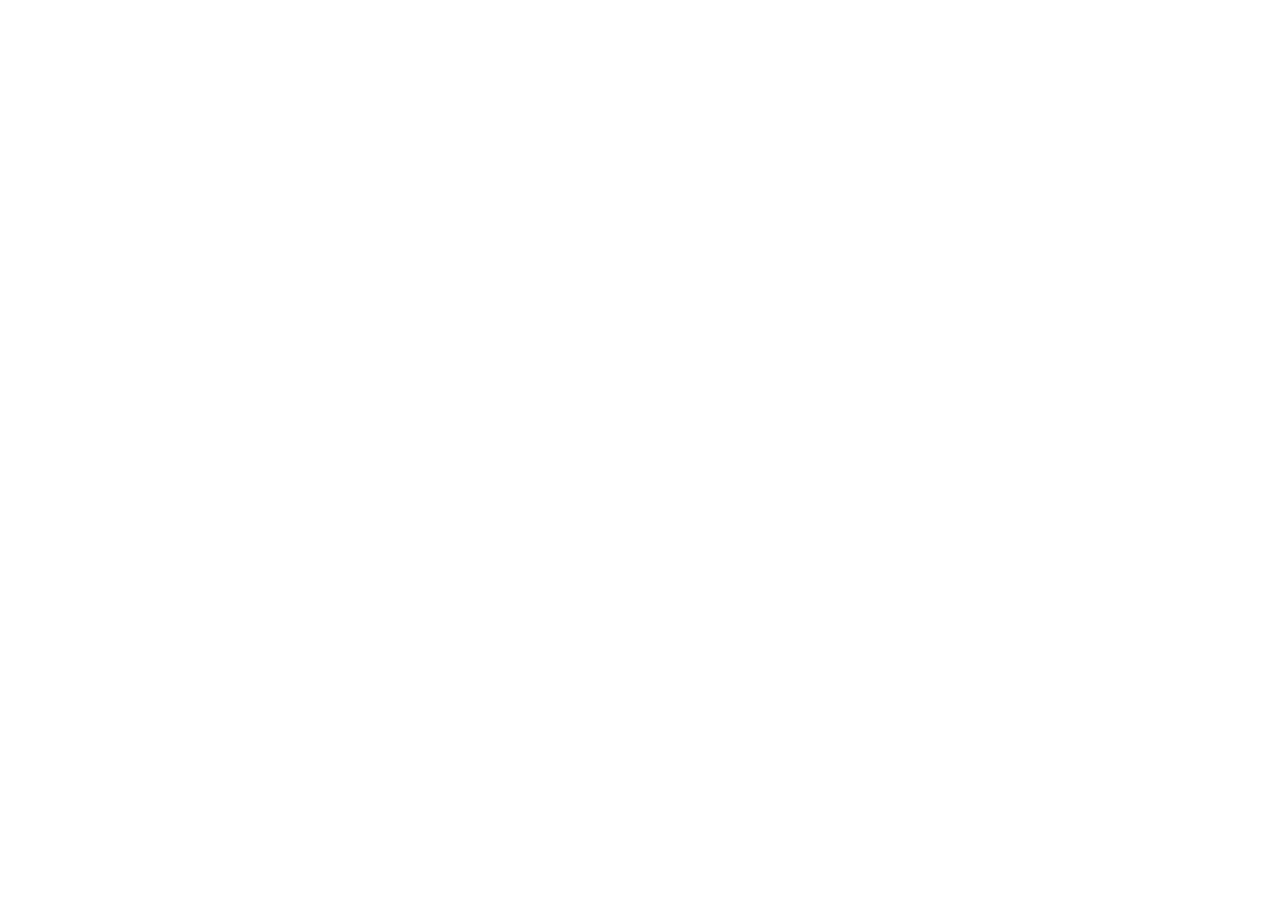
==== TicTacBox/index.html @ 0f04a87a "Cretaing TicTac box unsing Javscript html and css" ====
<!DOCTYPE html>
<html lang="en">
<head>
    <meta charset="UTF-8">
    <meta name="viewport" content="width=device-width, initial-scale=1.0">
    <title>Tic Tac</title>
    <link rel="stylesheet" href="./index.css">
</head>
<body>
    

    <script src="./index.js"></script>
</body>
</html>
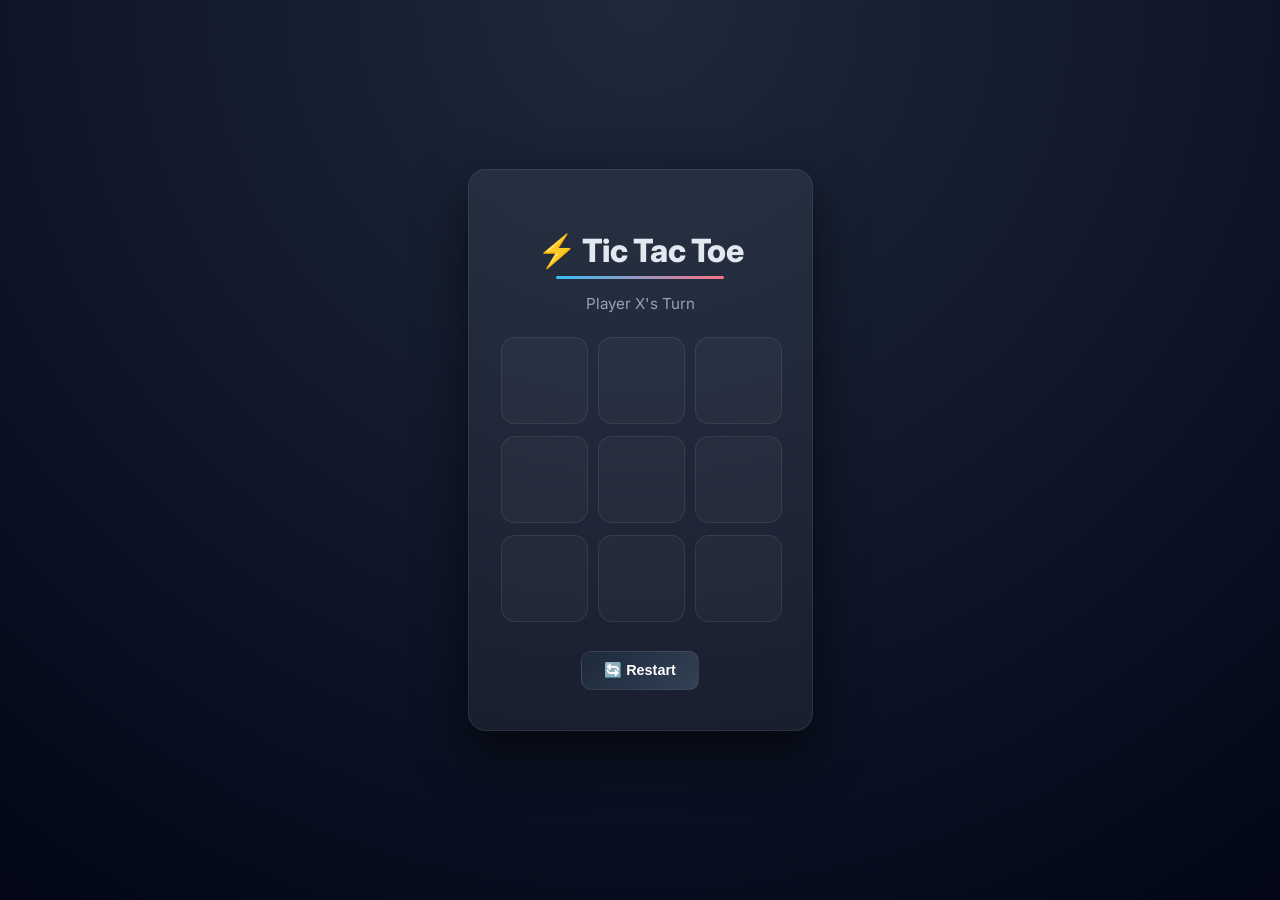
==== commit f0bb68cf: "Used chatgpt to build my ui part to make it look modern" ====
--- a/TicTacBox/index.html
+++ b/TicTacBox/index.html
@@ -3,11 +3,36 @@
 <head>
     <meta charset="UTF-8">
     <meta name="viewport" content="width=device-width, initial-scale=1.0">
-    <title>Tic Tac</title>
+    <title>Tic Tac Toe Pro</title>
+    <link href="https://fonts.googleapis.com/css2?family=Inter:wght@400;700;800&display=swap" rel="stylesheet">
     <link rel="stylesheet" href="./index.css">
 </head>
 <body>
     
+    <div class="container">
+        <h1>⚡ Tic Tac Toe</h1>
+
+        <!-- status -->
+        <p id="status">Player X's Turn</p>
+
+        <!-- board -->
+        <div class="board">
+            <div class="cell" data-index="0"></div>
+            <div class="cell" data-index="1"></div>
+            <div class="cell" data-index="2"></div>
+
+            <div class="cell" data-index="3"></div>
+            <div class="cell" data-index="4"></div>
+            <div class="cell" data-index="5"></div>
+
+            <div class="cell" data-index="6"></div>
+            <div class="cell" data-index="7"></div>
+            <div class="cell" data-index="8"></div>
+        </div>
+
+        <!-- restart -->
+        <button id="restartBtn">🔄 Restart</button>
+    </div>
 
     <script src="./index.js"></script>
 </body>
--- a/TicTacBox/index.css
+++ b/TicTacBox/index.css
@@ -0,0 +1,141 @@
+:root {
+    --bg: #0b1220;
+    --card: rgba(255, 255, 255, 0.06);
+    --border: rgba(255, 255, 255, 0.08);
+    --text: #e2e8f0;
+    --muted: #94a3b8;
+
+    --x: #38bdf8;
+    --o: #fb7185;
+
+    --radius: 18px;
+}
+
+body {
+    font-family: 'Inter', sans-serif;
+    background: radial-gradient(circle at top, #1e293b, #020617);
+    color: var(--text);
+    display: flex;
+    justify-content: center;
+    align-items: center;
+    height: 100vh;
+    margin: 0;
+}
+
+/* container */
+.container {
+    background: var(--card);
+    border: 1px solid var(--border);
+    padding: 2.5rem 2rem;
+    border-radius: var(--radius);
+    box-shadow: 0 20px 50px rgba(0,0,0,0.6);
+    text-align: center;
+    width: fit-content;
+}
+
+/* title */
+h1 {
+    font-size: 2rem;
+    font-weight: 800;
+    margin-bottom: 0.3rem;
+    letter-spacing: -0.5px;
+}
+
+/* subtle gradient underline */
+h1::after {
+    content: "";
+    display: block;
+    width: 60%;
+    height: 3px;
+    margin: 6px auto 0;
+    border-radius: 10px;
+    background: linear-gradient(to right, var(--x), var(--o));
+}
+
+/* status */
+#status {
+    font-size: 0.95rem;
+    color: var(--muted);
+    margin-bottom: 1.5rem;
+}
+
+/* board */
+.board {
+    display: grid;
+    grid-template-columns: repeat(3, 85px);
+    gap: 12px;
+    margin-bottom: 1.8rem;
+}
+
+/* cells */
+.cell {
+    width: 85px;
+    height: 85px;
+    border-radius: 14px;
+    background: rgba(255,255,255,0.03);
+    border: 1px solid var(--border);
+    display: flex;
+    justify-content: center;
+    align-items: center;
+    font-size: 2rem;
+    font-weight: 700;
+    cursor: pointer;
+    transition: all 0.2s ease;
+}
+
+/* hover */
+.cell:hover {
+    background: rgba(255,255,255,0.08);
+    transform: translateY(-2px) scale(1.03);
+}
+
+/* click feel */
+.cell:active {
+    transform: scale(0.95);
+}
+
+/* disable hover if filled */
+.cell:not(:empty) {
+    cursor: default;
+    transform: none;
+}
+
+/* X and O styling based on text */
+.cell {
+    color: var(--text);
+}
+
+/* add glow effect manually via nth-child trick (visual improvement) */
+.cell:nth-child(odd):not(:empty) {
+    color: var(--x);
+    text-shadow: 0 0 12px rgba(56,189,248,0.4);
+}
+
+.cell:nth-child(even):not(:empty) {
+    color: var(--o);
+    text-shadow: 0 0 12px rgba(251,113,133,0.4);
+}
+
+/* restart button */
+#restartBtn {
+    background: linear-gradient(135deg, #1e293b, #334155);
+    color: white;
+    border: 1px solid var(--border);
+    padding: 10px 22px;
+    border-radius: 10px;
+    font-size: 0.9rem;
+    font-weight: 600;
+    cursor: pointer;
+    transition: all 0.25s ease;
+}
+
+/* hover */
+#restartBtn:hover {
+    transform: translateY(-2px);
+    box-shadow: 0 10px 25px rgba(0,0,0,0.4);
+}
+
+/* click */
+#restartBtn:active {
+    transform: scale(0.95);
+}
